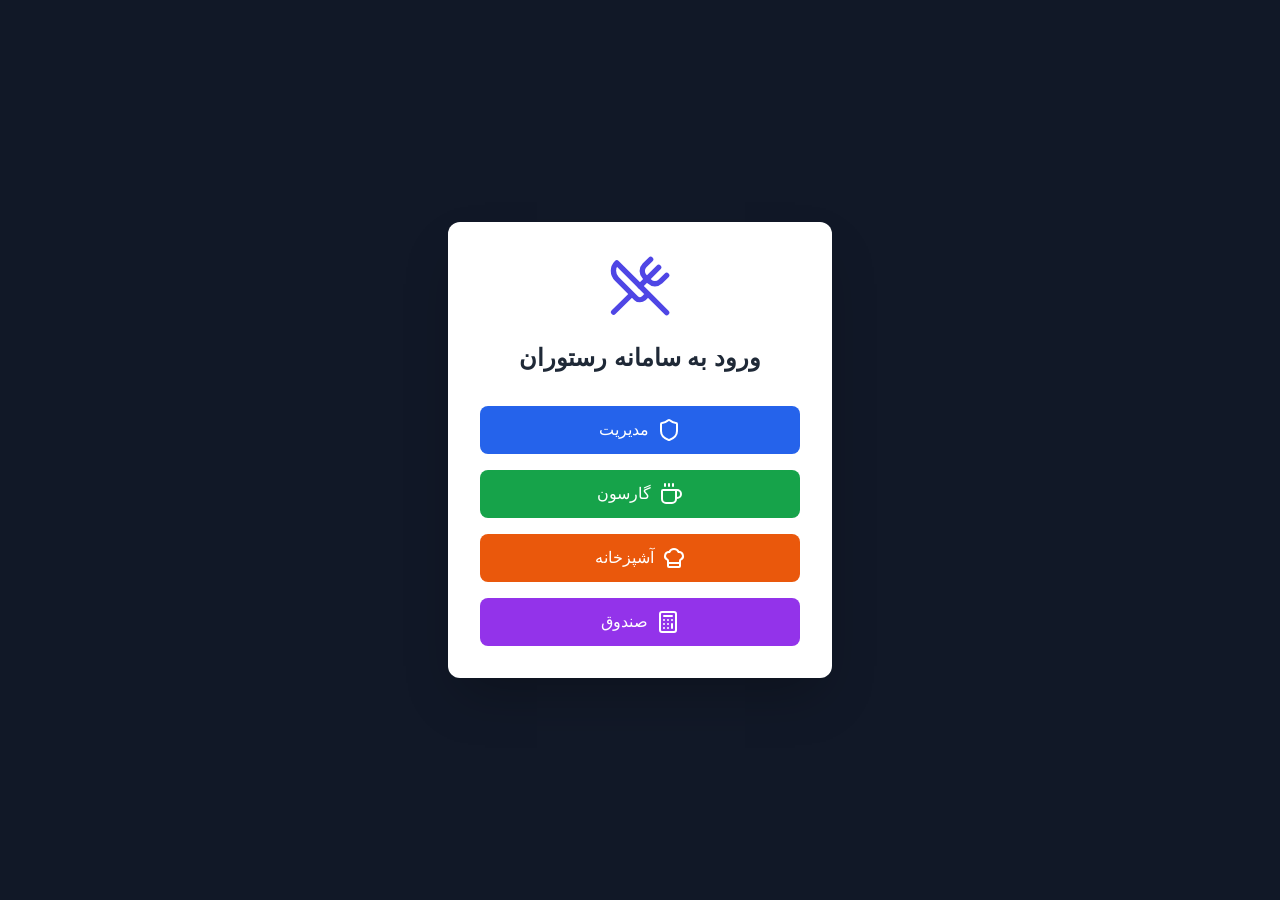
==== Restaurant/index.html @ 44b8055c "Initial commit - Hotel Restaurant Project" ====
<!DOCTYPE html>
<html lang="fa" dir="rtl">
<head>
    <meta charset="UTF-8">
    <meta name="viewport" content="width=device-width, initial-scale=1.0">
    <title>سیستم مدیریت رستوران</title>
    <link href="./output.css" rel="stylesheet">
    <script src="./lucide.js"></script>
    <style>
        @font-face {
            font-family: 'Vazirmatn';
         }
        body { font-family: 'Vazirmatn', sans-serif; background-color: #f3f4f6; }
        .hidden-view { display: none !important; }
    </style>
</head>
<body class="text-gray-800">

    <div id="login-view" class="min-h-screen flex items-center justify-center bg-gray-900">
        <div class="bg-white p-8 rounded-xl shadow-2xl w-96">
            <div class="flex justify-center mb-6 text-indigo-600">
                <i data-lucide="utensils-crossed" class="w-16 h-16"></i>
            </div>
            <h1 class="text-2xl font-bold text-center mb-8">ورود به سامانه رستوران</h1>
            <div class="space-y-4">
                <button onclick="app.login('admin')" class="w-full py-3 bg-blue-600 text-white rounded-lg hover:bg-blue-700 flex items-center justify-center gap-2">
                    <i data-lucide="shield"></i> مدیریت
                </button>
                <button onclick="app.login('waiter')" class="w-full py-3 bg-green-600 text-white rounded-lg hover:bg-green-700 flex items-center justify-center gap-2">
                    <i data-lucide="coffee"></i> گارسون
                </button>
                <button onclick="app.login('kitchen')" class="w-full py-3 bg-orange-600 text-white rounded-lg hover:bg-orange-700 flex items-center justify-center gap-2">
                    <i data-lucide="chef-hat"></i> آشپزخانه
                </button>
                <button onclick="app.login('cashier')" class="w-full py-3 bg-purple-600 text-white rounded-lg hover:bg-purple-700 flex items-center justify-center gap-2">
                    <i data-lucide="calculator"></i> صندوق
                </button>
            </div>
        </div>
    </div>

    <div id="dashboard-layout" class="hidden-view min-h-screen flex flex-col">
        <header class="bg-white shadow-sm p-4 flex justify-between items-center z-10 relative">
            <div class="flex items-center gap-3">
                <i data-lucide="utensils" class="text-indigo-600"></i>
                <h2 id="header-title" class="text-xl font-bold">داشبورد</h2>
            </div>
            <button onclick="app.logout()" class="text-red-500 hover:bg-red-50 p-2 rounded-lg flex gap-2 items-center">
                <i data-lucide="log-out"></i> خروج
            </button>
        </header>

        <main class="flex-1 p-6 overflow-auto">
            
            <section id="admin-view" class="hidden-view space-y-6">
                <div class="grid grid-cols-3 gap-6">
                    <div class="bg-white p-6 rounded-xl shadow-sm border-l-4 border-blue-500">
                        <div class="text-gray-500 mb-1">فروش امروز</div>
                        <div id="admin-total-sales" class="text-3xl font-bold text-gray-800">0 تومان</div>
                    </div>
                </div>
                
                <div class="bg-white rounded-xl shadow-sm p-6">
                    <div class="flex justify-between items-center mb-6">
                        <h3 class="text-lg font-bold">مدیریت منو</h3>
                        <div class="flex gap-2">
                            <button onclick="admin.exportMenu()" class="bg-gray-100 text-gray-700 px-3 py-2 rounded-lg flex gap-2 hover:bg-gray-200">
                                <i data-lucide="download" class="w-5 h-5"></i> خروجی (Backup)
                            </button>
                            
                            <input type="file" id="import-menu-file" class="hidden" accept=".json" onchange="admin.importMenu(event)">
                            <button onclick="document.getElementById('import-menu-file').click()" class="bg-gray-100 text-gray-700 px-3 py-2 rounded-lg flex gap-2 hover:bg-gray-200">
                                <i data-lucide="upload" class="w-5 h-5"></i> ورود (Restore)
                            </button>

                            <button onclick="admin.openMenuModal()" class="bg-indigo-600 text-white px-4 py-2 rounded-lg flex gap-2">
                                <i data-lucide="plus" class="w-5 h-5"></i> افزودن غذا
                            </button>
                        </div>
                    </div>

                    <div class="overflow-x-auto">
                        <table class="w-full text-right">
                            <thead class="bg-gray-50 border-b">
                                <tr>
                                    <th class="p-3">نام</th>
                                    <th class="p-3">دسته‌بندی</th>
                                    <th class="p-3">قیمت (تومان)</th>
                                    <th class="p-3">وضعیت</th>
                                    <th class="p-3">عملیات</th>
                                </tr>
                            </thead>
                            <tbody id="admin-menu-list"></tbody>
                        </table>
                    </div>
                </div>
            </section>

            <section id="waiter-view" class="hidden-view space-y-6">
                <div class="bg-white p-6 rounded-xl shadow-sm">
                    <h3 class="text-lg font-bold mb-4">غذاهای آماده تحویل</h3>
                    <div id="waiter-ready-list" class="flex flex-col gap-3"></div>
                </div>
                <div class="bg-white p-6 rounded-xl shadow-sm">
                    <div class="flex gap-4 mb-6 text-sm">
                        <span class="flex items-center gap-1"><div class="w-4 h-4 bg-green-100 border border-green-500 rounded"></div> خالی</span>
                        <span class="flex items-center gap-1"><div class="w-4 h-4 bg-red-100 border border-red-500 rounded"></div> مشغول</span>
                        <span class="flex items-center gap-1"><div class="w-4 h-4 bg-yellow-100 border border-yellow-500 rounded"></div> منتظر تسویه</span>
                    </div>
                    <div id="waiter-tables-grid" class="grid grid-cols-5 md:grid-cols-10 gap-4"></div>
                </div>
            </section>

            <section id="kitchen-view" class="hidden-view">
                <h3 class="text-xl font-bold mb-6">صف پخت</h3>
                <div id="kitchen-orders-grid" class="grid grid-cols-1 md:grid-cols-2 lg:grid-cols-3 gap-6"></div>
            </section>

            <section id="cashier-view" class="hidden-view space-y-6">
                <div class="grid grid-cols-1 lg:grid-cols-3 gap-6">
                    <div class="bg-white p-6 rounded-xl shadow-sm lg:col-span-1">
                        <h3 class="text-lg font-bold mb-4">میزهای فعال</h3>
                        <div id="cashier-tables-list" class="space-y-2"></div>
                    </div>
                    <div class="bg-white p-6 rounded-xl shadow-sm lg:col-span-2">
                        <h3 class="text-lg font-bold mb-4">فاکتور</h3>
                        <div id="cashier-invoice-details">
                            <p class="text-gray-400 text-center py-10">یک میز را انتخاب کنید</p>
                        </div>
                    </div>
                </div>
            </section>

        </main>
    </div>

    <div id="modal-overlay" class="hidden-view fixed inset-0 bg-black bg-opacity-50 z-50 flex items-center justify-center p-4 overflow-y-auto">
        <div id="modal-content" class="bg-white rounded-xl shadow-2xl w-auto max-w-[95vw] max-h-[95vh] flex flex-col m-auto">
            <div class="p-4 border-b flex justify-between items-center">
                <h3 id="modal-title" class="font-bold text-lg"></h3>
                <button onclick="app.closeModal()" class="text-gray-500 hover:text-red-500"><i data-lucide="x"></i></button>
            </div>
            <div id="modal-body" class="p-4 overflow-y-auto flex-1 custom-scrollbar"></div>
            <div id="modal-footer" class="p-4 border-t bg-gray-50 rounded-b-xl flex justify-end gap-3"></div>
        </div>
    </div>

    <script src="./js/store.js"></script>
    <script src="./js/admin.js"></script>
    <script src="./js/waiter.js"></script>
    <script src="./js/kitchen.js"></script>
    <script src="./js/cashier.js"></script>
    <script src="./js/app.js"></script>
</body>
</html>
---- Restaurant/output.css ----
*, ::before, ::after {
  --tw-border-spacing-x: 0;
  --tw-border-spacing-y: 0;
  --tw-translate-x: 0;
  --tw-translate-y: 0;
  --tw-rotate: 0;
  --tw-skew-x: 0;
  --tw-skew-y: 0;
  --tw-scale-x: 1;
  --tw-scale-y: 1;
  --tw-pan-x:  ;
  --tw-pan-y:  ;
  --tw-pinch-zoom:  ;
  --tw-scroll-snap-strictness: proximity;
  --tw-gradient-from-position:  ;
  --tw-gradient-via-position:  ;
  --tw-gradient-to-position:  ;
  --tw-ordinal:  ;
  --tw-slashed-zero:  ;
  --tw-numeric-figure:  ;
  --tw-numeric-spacing:  ;
  --tw-numeric-fraction:  ;
  --tw-ring-inset:  ;
  --tw-ring-offset-width: 0px;
  --tw-ring-offset-color: #fff;
  --tw-ring-color: rgb(59 130 246 / 0.5);
  --tw-ring-offset-shadow: 0 0 #0000;
  --tw-ring-shadow: 0 0 #0000;
  --tw-shadow: 0 0 #0000;
  --tw-shadow-colored: 0 0 #0000;
  --tw-blur:  ;
  --tw-brightness:  ;
  --tw-contrast:  ;
  --tw-grayscale:  ;
  --tw-hue-rotate:  ;
  --tw-invert:  ;
  --tw-saturate:  ;
  --tw-sepia:  ;
  --tw-drop-shadow:  ;
  --tw-backdrop-blur:  ;
  --tw-backdrop-brightness:  ;
  --tw-backdrop-contrast:  ;
  --tw-backdrop-grayscale:  ;
  --tw-backdrop-hue-rotate:  ;
  --tw-backdrop-invert:  ;
  --tw-backdrop-opacity:  ;
  --tw-backdrop-saturate:  ;
  --tw-backdrop-sepia:  ;
  --tw-contain-size:  ;
  --tw-contain-layout:  ;
  --tw-contain-paint:  ;
  --tw-contain-style:  ;
}

::backdrop {
  --tw-border-spacing-x: 0;
  --tw-border-spacing-y: 0;
  --tw-translate-x: 0;
  --tw-translate-y: 0;
  --tw-rotate: 0;
  --tw-skew-x: 0;
  --tw-skew-y: 0;
  --tw-scale-x: 1;
  --tw-scale-y: 1;
  --tw-pan-x:  ;
  --tw-pan-y:  ;
  --tw-pinch-zoom:  ;
  --tw-scroll-snap-strictness: proximity;
  --tw-gradient-from-position:  ;
  --tw-gradient-via-position:  ;
  --tw-gradient-to-position:  ;
  --tw-ordinal:  ;
  --tw-slashed-zero:  ;
  --tw-numeric-figure:  ;
  --tw-numeric-spacing:  ;
  --tw-numeric-fraction:  ;
  --tw-ring-inset:  ;
  --tw-ring-offset-width: 0px;
  --tw-ring-offset-color: #fff;
  --tw-ring-color: rgb(59 130 246 / 0.5);
  --tw-ring-offset-shadow: 0 0 #0000;
  --tw-ring-shadow: 0 0 #0000;
  --tw-shadow: 0 0 #0000;
  --tw-shadow-colored: 0 0 #0000;
  --tw-blur:  ;
  --tw-brightness:  ;
  --tw-contrast:  ;
  --tw-grayscale:  ;
  --tw-hue-rotate:  ;
  --tw-invert:  ;
  --tw-saturate:  ;
  --tw-sepia:  ;
  --tw-drop-shadow:  ;
  --tw-backdrop-blur:  ;
  --tw-backdrop-brightness:  ;
  --tw-backdrop-contrast:  ;
  --tw-backdrop-grayscale:  ;
  --tw-backdrop-hue-rotate:  ;
  --tw-backdrop-invert:  ;
  --tw-backdrop-opacity:  ;
  --tw-backdrop-saturate:  ;
  --tw-backdrop-sepia:  ;
  --tw-contain-size:  ;
  --tw-contain-layout:  ;
  --tw-contain-paint:  ;
  --tw-contain-style:  ;
}

/*
! tailwindcss v3.4.19 | MIT License | https://tailwindcss.com
*/

/*
1. Prevent padding and border from affecting element width. (https://github.com/mozdevs/cssremedy/issues/4)
2. Allow adding a border to an element by just adding a border-width. (https://github.com/tailwindcss/tailwindcss/pull/116)
*/

*,
::before,
::after {
  box-sizing: border-box;
  /* 1 */
  border-width: 0;
  /* 2 */
  border-style: solid;
  /* 2 */
  border-color: #e5e7eb;
  /* 2 */
}

::before,
::after {
  --tw-content: '';
}

/*
1. Use a consistent sensible line-height in all browsers.
2. Prevent adjustments of font size after orientation changes in iOS.
3. Use a more readable tab size.
4. Use the user's configured `sans` font-family by default.
5. Use the user's configured `sans` font-feature-settings by default.
6. Use the user's configured `sans` font-variation-settings by default.
7. Disable tap highlights on iOS
*/

html,
:host {
  line-height: 1.5;
  /* 1 */
  -webkit-text-size-adjust: 100%;
  /* 2 */
  -moz-tab-size: 4;
  /* 3 */
  -o-tab-size: 4;
     tab-size: 4;
  /* 3 */
  font-family: ui-sans-serif, system-ui, sans-serif, "Apple Color Emoji", "Segoe UI Emoji", "Segoe UI Symbol", "Noto Color Emoji";
  /* 4 */
  font-feature-settings: normal;
  /* 5 */
  font-variation-settings: normal;
  /* 6 */
  -webkit-tap-highlight-color: transparent;
  /* 7 */
}

/*
1. Remove the margin in all browsers.
2. Inherit line-height from `html` so users can set them as a class directly on the `html` element.
*/

body {
  margin: 0;
  /* 1 */
  line-height: inherit;
  /* 2 */
}

/*
1. Add the correct height in Firefox.
2. Correct the inheritance of border color in Firefox. (https://bugzilla.mozilla.org/show_bug.cgi?id=190655)
3. Ensure horizontal rules are visible by default.
*/

hr {
  height: 0;
  /* 1 */
  color: inherit;
  /* 2 */
  border-top-width: 1px;
  /* 3 */
}

/*
Add the correct text decoration in Chrome, Edge, and Safari.
*/

abbr:where([title]) {
  -webkit-text-decoration: underline dotted;
          text-decoration: underline dotted;
}

/*
Remove the default font size and weight for headings.
*/

h1,
h2,
h3,
h4,
h5,
h6 {
  font-size: inherit;
  font-weight: inherit;
}

/*
Reset links to optimize for opt-in styling instead of opt-out.
*/

a {
  color: inherit;
  text-decoration: inherit;
}

/*
Add the correct font weight in Edge and Safari.
*/

b,
strong {
  font-weight: bolder;
}

/*
1. Use the user's configured `mono` font-family by default.
2. Use the user's configured `mono` font-feature-settings by default.
3. Use the user's configured `mono` font-variation-settings by default.
4. Correct the odd `em` font sizing in all browsers.
*/

code,
kbd,
samp,
pre {
  font-family: ui-monospace, SFMono-Regular, Menlo, Monaco, Consolas, "Liberation Mono", "Courier New", monospace;
  /* 1 */
  font-feature-settings: normal;
  /* 2 */
  font-variation-settings: normal;
  /* 3 */
  font-size: 1em;
  /* 4 */
}

/*
Add the correct font size in all browsers.
*/

small {
  font-size: 80%;
}

/*
Prevent `sub` and `sup` elements from affecting the line height in all browsers.
*/

sub,
sup {
  font-size: 75%;
  line-height: 0;
  position: relative;
  vertical-align: baseline;
}

sub {
  bottom: -0.25em;
}

sup {
  top: -0.5em;
}

/*
1. Remove text indentation from table contents in Chrome and Safari. (https://bugs.chromium.org/p/chromium/issues/detail?id=999088, https://bugs.webkit.org/show_bug.cgi?id=201297)
2. Correct table border color inheritance in all Chrome and Safari. (https://bugs.chromium.org/p/chromium/issues/detail?id=935729, https://bugs.webkit.org/show_bug.cgi?id=195016)
3. Remove gaps between table borders by default.
*/

table {
  text-indent: 0;
  /* 1 */
  border-color: inherit;
  /* 2 */
  border-collapse: collapse;
  /* 3 */
}

/*
1. Change the font styles in all browsers.
2. Remove the margin in Firefox and Safari.
3. Remove default padding in all browsers.
*/

button,
input,
optgroup,
select,
textarea {
  font-family: inherit;
  /* 1 */
  font-feature-settings: inherit;
  /* 1 */
  font-variation-settings: inherit;
  /* 1 */
  font-size: 100%;
  /* 1 */
  font-weight: inherit;
  /* 1 */
  line-height: inherit;
  /* 1 */
  letter-spacing: inherit;
  /* 1 */
  color: inherit;
  /* 1 */
  margin: 0;
  /* 2 */
  padding: 0;
  /* 3 */
}

/*
Remove the inheritance of text transform in Edge and Firefox.
*/

button,
select {
  text-transform: none;
}

/*
1. Correct the inability to style clickable types in iOS and Safari.
2. Remove default button styles.
*/

button,
input:where([type='button']),
input:where([type='reset']),
input:where([type='submit']) {
  -webkit-appearance: button;
  /* 1 */
  background-color: transparent;
  /* 2 */
  background-image: none;
  /* 2 */
}

/*
Use the modern Firefox focus style for all focusable elements.
*/

:-moz-focusring {
  outline: auto;
}

/*
Remove the additional `:invalid` styles in Firefox. (https://github.com/mozilla/gecko-dev/blob/2f9eacd9d3d995c937b4251a5557d95d494c9be1/layout/style/res/forms.css#L728-L737)
*/

:-moz-ui-invalid {
  box-shadow: none;
}

/*
Add the correct vertical alignment in Chrome and Firefox.
*/

progress {
  vertical-align: baseline;
}

/*
Correct the cursor style of increment and decrement buttons in Safari.
*/

::-webkit-inner-spin-button,
::-webkit-outer-spin-button {
  height: auto;
}

/*
1. Correct the odd appearance in Chrome and Safari.
2. Correct the outline style in Safari.
*/

[type='search'] {
  -webkit-appearance: textfield;
  /* 1 */
  outline-offset: -2px;
  /* 2 */
}

/*
Remove the inner padding in Chrome and Safari on macOS.
*/

::-webkit-search-decoration {
  -webkit-appearance: none;
}

/*
1. Correct the inability to style clickable types in iOS and Safari.
2. Change font properties to `inherit` in Safari.
*/

::-webkit-file-upload-button {
  -webkit-appearance: button;
  /* 1 */
  font: inherit;
  /* 2 */
}

/*
Add the correct display in Chrome and Safari.
*/

summary {
  display: list-item;
}

/*
Removes the default spacing and border for appropriate elements.
*/

blockquote,
dl,
dd,
h1,
h2,
h3,
h4,
h5,
h6,
hr,
figure,
p,
pre {
  margin: 0;
}

fieldset {
  margin: 0;
  padding: 0;
}

legend {
  padding: 0;
}

ol,
ul,
menu {
  list-style: none;
  margin: 0;
  padding: 0;
}

/*
Reset default styling for dialogs.
*/

dialog {
  padding: 0;
}

/*
Prevent resizing textareas horizontally by default.
*/

textarea {
  resize: vertical;
}

/*
1. Reset the default placeholder opacity in Firefox. (https://github.com/tailwindlabs/tailwindcss/issues/3300)
2. Set the default placeholder color to the user's configured gray 400 color.
*/

input::-moz-placeholder, textarea::-moz-placeholder {
  opacity: 1;
  /* 1 */
  color: #9ca3af;
  /* 2 */
}

input::placeholder,
textarea::placeholder {
  opacity: 1;
  /* 1 */
  color: #9ca3af;
  /* 2 */
}

/*
Set the default cursor for buttons.
*/

button,
[role="button"] {
  cursor: pointer;
}

/*
Make sure disabled buttons don't get the pointer cursor.
*/

:disabled {
  cursor: default;
}

/*
1. Make replaced elements `display: block` by default. (https://github.com/mozdevs/cssremedy/issues/14)
2. Add `vertical-align: middle` to align replaced elements more sensibly by default. (https://github.com/jensimmons/cssremedy/issues/14#issuecomment-634934210)
   This can trigger a poorly considered lint error in some tools but is included by design.
*/

img,
svg,
video,
canvas,
audio,
iframe,
embed,
object {
  display: block;
  /* 1 */
  vertical-align: middle;
  /* 2 */
}

/*
Constrain images and videos to the parent width and preserve their intrinsic aspect ratio. (https://github.com/mozdevs/cssremedy/issues/14)
*/

img,
video {
  max-width: 100%;
  height: auto;
}

/* Make elements with the HTML hidden attribute stay hidden by default */

[hidden]:where(:not([hidden="until-found"])) {
  display: none;
}

@font-face {
  font-family: 'Vazirmatn';

  src: url('./fonts/Vazirmatn-Regular.woff2') format('woff2');

  font-weight: normal;

  font-style: normal;
}

html {
  font-family: 'Vazirmatn', system-ui, sans-serif;
  direction: rtl;
}

.container {
  width: 100%;
}

.\!container {
  width: 100% !important;
}

@media (min-width: 640px) {
  .container {
    max-width: 640px;
  }

  .\!container {
    max-width: 640px !important;
  }
}

@media (min-width: 768px) {
  .container {
    max-width: 768px;
  }

  .\!container {
    max-width: 768px !important;
  }
}

@media (min-width: 1024px) {
  .container {
    max-width: 1024px;
  }

  .\!container {
    max-width: 1024px !important;
  }
}

@media (min-width: 1280px) {
  .container {
    max-width: 1280px;
  }

  .\!container {
    max-width: 1280px !important;
  }
}

@media (min-width: 1536px) {
  .container {
    max-width: 1536px;
  }

  .\!container {
    max-width: 1536px !important;
  }
}

.fixed {
  position: fixed;
}

.absolute {
  position: absolute;
}

.relative {
  position: relative;
}

.sticky {
  position: sticky;
}

.inset-0 {
  inset: 0px;
}

.right-4 {
  right: 1rem;
}

.top-0 {
  top: 0px;
}

.top-3\.5 {
  top: 0.875rem;
}

.right-3 {
  right: 0.75rem;
}

.-bottom-0\.5 {
  bottom: -0.125rem;
}

.-left-0\.5 {
  left: -0.125rem;
}

.-right-0\.5 {
  right: -0.125rem;
}

.-top-0\.5 {
  top: -0.125rem;
}

.z-10 {
  z-index: 10;
}

.z-50 {
  z-index: 50;
}

.col-span-full {
  grid-column: 1 / -1;
}

.m-auto {
  margin: auto;
}

.mb-1 {
  margin-bottom: 0.25rem;
}

.mb-2 {
  margin-bottom: 0.5rem;
}

.mb-4 {
  margin-bottom: 1rem;
}

.mb-6 {
  margin-bottom: 1.5rem;
}

.mb-8 {
  margin-bottom: 2rem;
}

.mb-3 {
  margin-bottom: 0.75rem;
}

.mt-4 {
  margin-top: 1rem;
}

.ml-2 {
  margin-left: 0.5rem;
}

.mt-10 {
  margin-top: 2.5rem;
}

.mt-2 {
  margin-top: 0.5rem;
}

.line-clamp-2 {
  overflow: hidden;
  display: -webkit-box;
  -webkit-box-orient: vertical;
  -webkit-line-clamp: 2;
}

.block {
  display: block;
}

.flex {
  display: flex;
}

.table {
  display: table;
}

.grid {
  display: grid;
}

.\!grid {
  display: grid !important;
}

.hidden {
  display: none;
}

.h-16 {
  height: 4rem;
}

.h-4 {
  height: 1rem;
}

.h-5 {
  height: 1.25rem;
}

.h-6 {
  height: 1.5rem;
}

.h-64 {
  height: 16rem;
}

.h-12 {
  height: 3rem;
}

.h-2 {
  height: 0.5rem;
}

.h-40 {
  height: 10rem;
}

.h-7 {
  height: 1.75rem;
}

.h-9 {
  height: 2.25rem;
}

.h-\[75vh\] {
  height: 75vh;
}

.h-24 {
  height: 6rem;
}

.h-8 {
  height: 2rem;
}

.h-full {
  height: 100%;
}

.h-10 {
  height: 2.5rem;
}

.h-14 {
  height: 3.5rem;
}

.h-3 {
  height: 0.75rem;
}

.max-h-\[90vh\] {
  max-height: 90vh;
}

.max-h-36 {
  max-height: 9rem;
}

.max-h-\[50vh\] {
  max-height: 50vh;
}

.max-h-\[55vh\] {
  max-height: 55vh;
}

.max-h-\[60vh\] {
  max-height: 60vh;
}

.max-h-\[65vh\] {
  max-height: 65vh;
}

.max-h-\[95vh\] {
  max-height: 95vh;
}

.min-h-screen {
  min-height: 100vh;
}

.min-h-\[60vh\] {
  min-height: 60vh;
}

.min-h-\[65vh\] {
  min-height: 65vh;
}

.min-h-\[80vh\] {
  min-height: 80vh;
}

.w-16 {
  width: 4rem;
}

.w-20 {
  width: 5rem;
}

.w-4 {
  width: 1rem;
}

.w-5 {
  width: 1.25rem;
}

.w-6 {
  width: 1.5rem;
}

.w-96 {
  width: 24rem;
}

.w-full {
  width: 100%;
}

.w-12 {
  width: 3rem;
}

.w-2 {
  width: 0.5rem;
}

.w-7 {
  width: 1.75rem;
}

.w-9 {
  width: 2.25rem;
}

.w-8 {
  width: 2rem;
}

.w-10 {
  width: 2.5rem;
}

.w-14 {
  width: 3.5rem;
}

.w-3 {
  width: 0.75rem;
}

.w-\[95vw\] {
  width: 95vw;
}

.w-auto {
  width: auto;
}

.min-w-\[80px\] {
  min-width: 80px;
}

.min-w-\[1rem\] {
  min-width: 1rem;
}

.max-w-lg {
  max-width: 32rem;
}

.max-w-\[1200px\] {
  max-width: 1200px;
}

.max-w-\[95vw\] {
  max-width: 95vw;
}

.flex-1 {
  flex: 1 1 0%;
}

.shrink-0 {
  flex-shrink: 0;
}

.cursor-pointer {
  cursor: pointer;
}

.grid-cols-1 {
  grid-template-columns: repeat(1, minmax(0, 1fr));
}

.grid-cols-2 {
  grid-template-columns: repeat(2, minmax(0, 1fr));
}

.grid-cols-3 {
  grid-template-columns: repeat(3, minmax(0, 1fr));
}

.grid-cols-5 {
  grid-template-columns: repeat(5, minmax(0, 1fr));
}

.flex-col {
  flex-direction: column;
}

.flex-wrap {
  flex-wrap: wrap;
}

.items-center {
  align-items: center;
}

.justify-end {
  justify-content: flex-end;
}

.justify-center {
  justify-content: center;
}

.justify-between {
  justify-content: space-between;
}

.gap-1 {
  gap: 0.25rem;
}

.gap-2 {
  gap: 0.5rem;
}

.gap-3 {
  gap: 0.75rem;
}

.gap-4 {
  gap: 1rem;
}

.gap-6 {
  gap: 1.5rem;
}

.space-y-2 > :not([hidden]) ~ :not([hidden]) {
  --tw-space-y-reverse: 0;
  margin-top: calc(0.5rem * calc(1 - var(--tw-space-y-reverse)));
  margin-bottom: calc(0.5rem * var(--tw-space-y-reverse));
}

.space-y-4 > :not([hidden]) ~ :not([hidden]) {
  --tw-space-y-reverse: 0;
  margin-top: calc(1rem * calc(1 - var(--tw-space-y-reverse)));
  margin-bottom: calc(1rem * var(--tw-space-y-reverse));
}

.space-y-6 > :not([hidden]) ~ :not([hidden]) {
  --tw-space-y-reverse: 0;
  margin-top: calc(1.5rem * calc(1 - var(--tw-space-y-reverse)));
  margin-bottom: calc(1.5rem * var(--tw-space-y-reverse));
}

.space-y-3 > :not([hidden]) ~ :not([hidden]) {
  --tw-space-y-reverse: 0;
  margin-top: calc(0.75rem * calc(1 - var(--tw-space-y-reverse)));
  margin-bottom: calc(0.75rem * var(--tw-space-y-reverse));
}

.overflow-auto {
  overflow: auto;
}

.overflow-x-auto {
  overflow-x: auto;
}

.overflow-y-auto {
  overflow-y: auto;
}

.whitespace-nowrap {
  white-space: nowrap;
}

.rounded {
  border-radius: 0.25rem;
}

.rounded-full {
  border-radius: 9999px;
}

.rounded-lg {
  border-radius: 0.5rem;
}

.rounded-xl {
  border-radius: 0.75rem;
}

.rounded-b-xl {
  border-bottom-right-radius: 0.75rem;
  border-bottom-left-radius: 0.75rem;
}

.rounded-t-lg {
  border-top-left-radius: 0.5rem;
  border-top-right-radius: 0.5rem;
}

.border {
  border-width: 1px;
}

.border-2 {
  border-width: 2px;
}

.border-4 {
  border-width: 4px;
}

.border-b {
  border-bottom-width: 1px;
}

.border-l-4 {
  border-left-width: 4px;
}

.border-t {
  border-top-width: 1px;
}

.border-t-4 {
  border-top-width: 4px;
}

.border-b-2 {
  border-bottom-width: 2px;
}

.border-t-2 {
  border-top-width: 2px;
}

.border-l {
  border-left-width: 1px;
}

.border-dashed {
  border-style: dashed;
}

.border-blue-500 {
  --tw-border-opacity: 1;
  border-color: rgb(59 130 246 / var(--tw-border-opacity, 1));
}

.border-gray-200 {
  --tw-border-opacity: 1;
  border-color: rgb(229 231 235 / var(--tw-border-opacity, 1));
}

.border-gray-300 {
  --tw-border-opacity: 1;
  border-color: rgb(209 213 219 / var(--tw-border-opacity, 1));
}

.border-green-500 {
  --tw-border-opacity: 1;
  border-color: rgb(34 197 94 / var(--tw-border-opacity, 1));
}

.border-orange-500 {
  --tw-border-opacity: 1;
  border-color: rgb(249 115 22 / var(--tw-border-opacity, 1));
}

.border-red-500 {
  --tw-border-opacity: 1;
  border-color: rgb(239 68 68 / var(--tw-border-opacity, 1));
}

.border-yellow-300 {
  --tw-border-opacity: 1;
  border-color: rgb(253 224 71 / var(--tw-border-opacity, 1));
}

.border-yellow-500 {
  --tw-border-opacity: 1;
  border-color: rgb(234 179 8 / var(--tw-border-opacity, 1));
}

.border-gray-100 {
  --tw-border-opacity: 1;
  border-color: rgb(243 244 246 / var(--tw-border-opacity, 1));
}

.border-indigo-100 {
  --tw-border-opacity: 1;
  border-color: rgb(224 231 255 / var(--tw-border-opacity, 1));
}

.border-current {
  border-color: currentColor;
}

.bg-black {
  --tw-bg-opacity: 1;
  background-color: rgb(0 0 0 / var(--tw-bg-opacity, 1));
}

.bg-blue-600 {
  --tw-bg-opacity: 1;
  background-color: rgb(37 99 235 / var(--tw-bg-opacity, 1));
}

.bg-gray-100 {
  --tw-bg-opacity: 1;
  background-color: rgb(243 244 246 / var(--tw-bg-opacity, 1));
}

.bg-gray-50 {
  --tw-bg-opacity: 1;
  background-color: rgb(249 250 251 / var(--tw-bg-opacity, 1));
}

.bg-gray-900 {
  --tw-bg-opacity: 1;
  background-color: rgb(17 24 39 / var(--tw-bg-opacity, 1));
}

.bg-green-100 {
  --tw-bg-opacity: 1;
  background-color: rgb(220 252 231 / var(--tw-bg-opacity, 1));
}

.bg-green-500 {
  --tw-bg-opacity: 1;
  background-color: rgb(34 197 94 / var(--tw-bg-opacity, 1));
}

.bg-green-600 {
  --tw-bg-opacity: 1;
  background-color: rgb(22 163 74 / var(--tw-bg-opacity, 1));
}

.bg-indigo-600 {
  --tw-bg-opacity: 1;
  background-color: rgb(79 70 229 / var(--tw-bg-opacity, 1));
}

.bg-orange-600 {
  --tw-bg-opacity: 1;
  background-color: rgb(234 88 12 / var(--tw-bg-opacity, 1));
}

.bg-purple-600 {
  --tw-bg-opacity: 1;
  background-color: rgb(147 51 234 / var(--tw-bg-opacity, 1));
}

.bg-red-100 {
  --tw-bg-opacity: 1;
  background-color: rgb(254 226 226 / var(--tw-bg-opacity, 1));
}

.bg-white {
  --tw-bg-opacity: 1;
  background-color: rgb(255 255 255 / var(--tw-bg-opacity, 1));
}

.bg-yellow-100 {
  --tw-bg-opacity: 1;
  background-color: rgb(254 249 195 / var(--tw-bg-opacity, 1));
}

.bg-yellow-50 {
  --tw-bg-opacity: 1;
  background-color: rgb(254 252 232 / var(--tw-bg-opacity, 1));
}

.bg-indigo-50 {
  --tw-bg-opacity: 1;
  background-color: rgb(238 242 255 / var(--tw-bg-opacity, 1));
}

.bg-indigo-500 {
  --tw-bg-opacity: 1;
  background-color: rgb(99 102 241 / var(--tw-bg-opacity, 1));
}

.bg-white\/90 {
  background-color: rgb(255 255 255 / 0.9);
}

.bg-indigo-100 {
  --tw-bg-opacity: 1;
  background-color: rgb(224 231 255 / var(--tw-bg-opacity, 1));
}

.bg-current {
  background-color: currentColor;
}

.bg-opacity-50 {
  --tw-bg-opacity: 0.5;
}

.p-1 {
  padding: 0.25rem;
}

.p-2 {
  padding: 0.5rem;
}

.p-3 {
  padding: 0.75rem;
}

.p-4 {
  padding: 1rem;
}

.p-5 {
  padding: 1.25rem;
}

.p-6 {
  padding: 1.5rem;
}

.p-8 {
  padding: 2rem;
}

.px-2 {
  padding-left: 0.5rem;
  padding-right: 0.5rem;
}

.px-3 {
  padding-left: 0.75rem;
  padding-right: 0.75rem;
}

.px-4 {
  padding-left: 1rem;
  padding-right: 1rem;
}

.py-1 {
  padding-top: 0.25rem;
  padding-bottom: 0.25rem;
}

.py-10 {
  padding-top: 2.5rem;
  padding-bottom: 2.5rem;
}

.py-2 {
  padding-top: 0.5rem;
  padding-bottom: 0.5rem;
}

.py-3 {
  padding-top: 0.75rem;
  padding-bottom: 0.75rem;
}

.px-5 {
  padding-left: 1.25rem;
  padding-right: 1.25rem;
}

.px-6 {
  padding-left: 1.5rem;
  padding-right: 1.5rem;
}

.py-0\.5 {
  padding-top: 0.125rem;
  padding-bottom: 0.125rem;
}

.py-2\.5 {
  padding-top: 0.625rem;
  padding-bottom: 0.625rem;
}

.py-4 {
  padding-top: 1rem;
  padding-bottom: 1rem;
}

.py-6 {
  padding-top: 1.5rem;
  padding-bottom: 1.5rem;
}

.px-8 {
  padding-left: 2rem;
  padding-right: 2rem;
}

.pb-1 {
  padding-bottom: 0.25rem;
}

.pb-2 {
  padding-bottom: 0.5rem;
}

.pr-2 {
  padding-right: 0.5rem;
}

.pt-2 {
  padding-top: 0.5rem;
}

.pt-4 {
  padding-top: 1rem;
}

.pl-2 {
  padding-left: 0.5rem;
}

.pr-1 {
  padding-right: 0.25rem;
}

.pr-11 {
  padding-right: 2.75rem;
}

.pt-3 {
  padding-top: 0.75rem;
}

.pb-3 {
  padding-bottom: 0.75rem;
}

.pb-4 {
  padding-bottom: 1rem;
}

.pl-6 {
  padding-left: 1.5rem;
}

.pr-10 {
  padding-right: 2.5rem;
}

.text-left {
  text-align: left;
}

.text-center {
  text-align: center;
}

.text-right {
  text-align: right;
}

.text-2xl {
  font-size: 1.5rem;
  line-height: 2rem;
}

.text-3xl {
  font-size: 1.875rem;
  line-height: 2.25rem;
}

.text-lg {
  font-size: 1.125rem;
  line-height: 1.75rem;
}

.text-sm {
  font-size: 0.875rem;
  line-height: 1.25rem;
}

.text-xl {
  font-size: 1.25rem;
  line-height: 1.75rem;
}

.text-xs {
  font-size: 0.75rem;
  line-height: 1rem;
}

.font-bold {
  font-weight: 700;
}

.font-black {
  font-weight: 900;
}

.font-medium {
  font-weight: 500;
}

.text-gray-400 {
  --tw-text-opacity: 1;
  color: rgb(156 163 175 / var(--tw-text-opacity, 1));
}

.text-gray-500 {
  --tw-text-opacity: 1;
  color: rgb(107 114 128 / var(--tw-text-opacity, 1));
}

.text-gray-600 {
  --tw-text-opacity: 1;
  color: rgb(75 85 99 / var(--tw-text-opacity, 1));
}

.text-gray-700 {
  --tw-text-opacity: 1;
  color: rgb(55 65 81 / var(--tw-text-opacity, 1));
}

.text-gray-800 {
  --tw-text-opacity: 1;
  color: rgb(31 41 55 / var(--tw-text-opacity, 1));
}

.text-green-600 {
  --tw-text-opacity: 1;
  color: rgb(22 163 74 / var(--tw-text-opacity, 1));
}

.text-green-700 {
  --tw-text-opacity: 1;
  color: rgb(21 128 61 / var(--tw-text-opacity, 1));
}

.text-indigo-600 {
  --tw-text-opacity: 1;
  color: rgb(79 70 229 / var(--tw-text-opacity, 1));
}

.text-indigo-700 {
  --tw-text-opacity: 1;
  color: rgb(67 56 202 / var(--tw-text-opacity, 1));
}

.text-red-500 {
  --tw-text-opacity: 1;
  color: rgb(239 68 68 / var(--tw-text-opacity, 1));
}

.text-red-600 {
  --tw-text-opacity: 1;
  color: rgb(220 38 38 / var(--tw-text-opacity, 1));
}

.text-red-700 {
  --tw-text-opacity: 1;
  color: rgb(185 28 28 / var(--tw-text-opacity, 1));
}

.text-white {
  --tw-text-opacity: 1;
  color: rgb(255 255 255 / var(--tw-text-opacity, 1));
}

.text-yellow-600 {
  --tw-text-opacity: 1;
  color: rgb(202 138 4 / var(--tw-text-opacity, 1));
}

.text-yellow-700 {
  --tw-text-opacity: 1;
  color: rgb(161 98 7 / var(--tw-text-opacity, 1));
}

.text-indigo-800 {
  --tw-text-opacity: 1;
  color: rgb(55 48 163 / var(--tw-text-opacity, 1));
}

.opacity-50 {
  opacity: 0.5;
}

.opacity-70 {
  opacity: 0.7;
}

.opacity-0 {
  opacity: 0;
}

.shadow-2xl {
  --tw-shadow: 0 25px 50px -12px rgb(0 0 0 / 0.25);
  --tw-shadow-colored: 0 25px 50px -12px var(--tw-shadow-color);
  box-shadow: var(--tw-ring-offset-shadow, 0 0 #0000), var(--tw-ring-shadow, 0 0 #0000), var(--tw-shadow);
}

.shadow-sm {
  --tw-shadow: 0 1px 2px 0 rgb(0 0 0 / 0.05);
  --tw-shadow-colored: 0 1px 2px 0 var(--tw-shadow-color);
  box-shadow: var(--tw-ring-offset-shadow, 0 0 #0000), var(--tw-ring-shadow, 0 0 #0000), var(--tw-shadow);
}

.shadow-md {
  --tw-shadow: 0 4px 6px -1px rgb(0 0 0 / 0.1), 0 2px 4px -2px rgb(0 0 0 / 0.1);
  --tw-shadow-colored: 0 4px 6px -1px var(--tw-shadow-color), 0 2px 4px -2px var(--tw-shadow-color);
  box-shadow: var(--tw-ring-offset-shadow, 0 0 #0000), var(--tw-ring-shadow, 0 0 #0000), var(--tw-shadow);
}

.outline-none {
  outline: 2px solid transparent;
  outline-offset: 2px;
}

.filter {
  filter: var(--tw-blur) var(--tw-brightness) var(--tw-contrast) var(--tw-grayscale) var(--tw-hue-rotate) var(--tw-invert) var(--tw-saturate) var(--tw-sepia) var(--tw-drop-shadow);
}

.backdrop-blur-md {
  --tw-backdrop-blur: blur(12px);
  -webkit-backdrop-filter: var(--tw-backdrop-blur) var(--tw-backdrop-brightness) var(--tw-backdrop-contrast) var(--tw-backdrop-grayscale) var(--tw-backdrop-hue-rotate) var(--tw-backdrop-invert) var(--tw-backdrop-opacity) var(--tw-backdrop-saturate) var(--tw-backdrop-sepia);
  backdrop-filter: var(--tw-backdrop-blur) var(--tw-backdrop-brightness) var(--tw-backdrop-contrast) var(--tw-backdrop-grayscale) var(--tw-backdrop-hue-rotate) var(--tw-backdrop-invert) var(--tw-backdrop-opacity) var(--tw-backdrop-saturate) var(--tw-backdrop-sepia);
}

.transition-opacity {
  transition-property: opacity;
  transition-timing-function: cubic-bezier(0.4, 0, 0.2, 1);
  transition-duration: 150ms;
}

.transition-all {
  transition-property: all;
  transition-timing-function: cubic-bezier(0.4, 0, 0.2, 1);
  transition-duration: 150ms;
}

.transition-colors {
  transition-property: color, background-color, border-color, text-decoration-color, fill, stroke;
  transition-timing-function: cubic-bezier(0.4, 0, 0.2, 1);
  transition-duration: 150ms;
}

::-webkit-scrollbar {
  width: 6px;
}

::-webkit-scrollbar-thumb {
  background: #cbd5e1;
  border-radius: 10px;
}

.hover\:scale-105:hover {
  --tw-scale-x: 1.05;
  --tw-scale-y: 1.05;
  transform: translate(var(--tw-translate-x), var(--tw-translate-y)) rotate(var(--tw-rotate)) skewX(var(--tw-skew-x)) skewY(var(--tw-skew-y)) scaleX(var(--tw-scale-x)) scaleY(var(--tw-scale-y));
}

.hover\:border-indigo-400:hover {
  --tw-border-opacity: 1;
  border-color: rgb(129 140 248 / var(--tw-border-opacity, 1));
}

.hover\:bg-blue-700:hover {
  --tw-bg-opacity: 1;
  background-color: rgb(29 78 216 / var(--tw-bg-opacity, 1));
}

.hover\:bg-gray-200:hover {
  --tw-bg-opacity: 1;
  background-color: rgb(229 231 235 / var(--tw-bg-opacity, 1));
}

.hover\:bg-gray-50:hover {
  --tw-bg-opacity: 1;
  background-color: rgb(249 250 251 / var(--tw-bg-opacity, 1));
}

.hover\:bg-green-600:hover {
  --tw-bg-opacity: 1;
  background-color: rgb(22 163 74 / var(--tw-bg-opacity, 1));
}

.hover\:bg-green-700:hover {
  --tw-bg-opacity: 1;
  background-color: rgb(21 128 61 / var(--tw-bg-opacity, 1));
}

.hover\:bg-indigo-50:hover {
  --tw-bg-opacity: 1;
  background-color: rgb(238 242 255 / var(--tw-bg-opacity, 1));
}

.hover\:bg-indigo-700:hover {
  --tw-bg-opacity: 1;
  background-color: rgb(67 56 202 / var(--tw-bg-opacity, 1));
}

.hover\:bg-orange-700:hover {
  --tw-bg-opacity: 1;
  background-color: rgb(194 65 12 / var(--tw-bg-opacity, 1));
}

.hover\:bg-purple-700:hover {
  --tw-bg-opacity: 1;
  background-color: rgb(126 34 206 / var(--tw-bg-opacity, 1));
}

.hover\:bg-red-50:hover {
  --tw-bg-opacity: 1;
  background-color: rgb(254 242 242 / var(--tw-bg-opacity, 1));
}

.hover\:bg-green-50:hover {
  --tw-bg-opacity: 1;
  background-color: rgb(240 253 244 / var(--tw-bg-opacity, 1));
}

.hover\:bg-gray-100:hover {
  --tw-bg-opacity: 1;
  background-color: rgb(243 244 246 / var(--tw-bg-opacity, 1));
}

.hover\:text-red-500:hover {
  --tw-text-opacity: 1;
  color: rgb(239 68 68 / var(--tw-text-opacity, 1));
}

.hover\:text-red-700:hover {
  --tw-text-opacity: 1;
  color: rgb(185 28 28 / var(--tw-text-opacity, 1));
}

.hover\:opacity-80:hover {
  opacity: 0.8;
}

.hover\:shadow:hover {
  --tw-shadow: 0 1px 3px 0 rgb(0 0 0 / 0.1), 0 1px 2px -1px rgb(0 0 0 / 0.1);
  --tw-shadow-colored: 0 1px 3px 0 var(--tw-shadow-color), 0 1px 2px -1px var(--tw-shadow-color);
  box-shadow: var(--tw-ring-offset-shadow, 0 0 #0000), var(--tw-ring-shadow, 0 0 #0000), var(--tw-shadow);
}

.hover\:shadow-md:hover {
  --tw-shadow: 0 4px 6px -1px rgb(0 0 0 / 0.1), 0 2px 4px -2px rgb(0 0 0 / 0.1);
  --tw-shadow-colored: 0 4px 6px -1px var(--tw-shadow-color), 0 2px 4px -2px var(--tw-shadow-color);
  box-shadow: var(--tw-ring-offset-shadow, 0 0 #0000), var(--tw-ring-shadow, 0 0 #0000), var(--tw-shadow);
}

.focus\:border-indigo-500:focus {
  --tw-border-opacity: 1;
  border-color: rgb(99 102 241 / var(--tw-border-opacity, 1));
}

.focus\:bg-white:focus {
  --tw-bg-opacity: 1;
  background-color: rgb(255 255 255 / var(--tw-bg-opacity, 1));
}

.focus\:outline-none:focus {
  outline: 2px solid transparent;
  outline-offset: 2px;
}

.focus\:ring-2:focus {
  --tw-ring-offset-shadow: var(--tw-ring-inset) 0 0 0 var(--tw-ring-offset-width) var(--tw-ring-offset-color);
  --tw-ring-shadow: var(--tw-ring-inset) 0 0 0 calc(2px + var(--tw-ring-offset-width)) var(--tw-ring-color);
  box-shadow: var(--tw-ring-offset-shadow), var(--tw-ring-shadow), var(--tw-shadow, 0 0 #0000);
}

.focus\:ring-indigo-500:focus {
  --tw-ring-opacity: 1;
  --tw-ring-color: rgb(99 102 241 / var(--tw-ring-opacity, 1));
}

.group:hover .group-hover\:bg-indigo-600 {
  --tw-bg-opacity: 1;
  background-color: rgb(79 70 229 / var(--tw-bg-opacity, 1));
}

.group:hover .group-hover\:text-indigo-700 {
  --tw-text-opacity: 1;
  color: rgb(67 56 202 / var(--tw-text-opacity, 1));
}

.group:hover .group-hover\:text-white {
  --tw-text-opacity: 1;
  color: rgb(255 255 255 / var(--tw-text-opacity, 1));
}

.group:hover .group-hover\:text-indigo-600 {
  --tw-text-opacity: 1;
  color: rgb(79 70 229 / var(--tw-text-opacity, 1));
}

.group:hover .group-hover\:opacity-100 {
  opacity: 1;
}

@media (min-width: 768px) {
  .md\:w-1\/3 {
    width: 33.333333%;
  }

  .md\:w-2\/3 {
    width: 66.666667%;
  }

  .md\:w-\[850px\] {
    width: 850px;
  }

  .md\:w-4\/12 {
    width: 33.333333%;
  }

  .md\:w-8\/12 {
    width: 66.666667%;
  }

  .md\:w-1\/4 {
    width: 25%;
  }

  .md\:w-3\/4 {
    width: 75%;
  }

  .md\:grid-cols-10 {
    grid-template-columns: repeat(10, minmax(0, 1fr));
  }

  .md\:grid-cols-2 {
    grid-template-columns: repeat(2, minmax(0, 1fr));
  }

  .md\:grid-cols-3 {
    grid-template-columns: repeat(3, minmax(0, 1fr));
  }

  .md\:flex-row {
    flex-direction: row;
  }

  .md\:items-center {
    align-items: center;
  }

  .md\:justify-between {
    justify-content: space-between;
  }
}

@media (min-width: 1024px) {
  .lg\:col-span-1 {
    grid-column: span 1 / span 1;
  }

  .lg\:col-span-2 {
    grid-column: span 2 / span 2;
  }

  .lg\:w-\[1200px\] {
    width: 1200px;
  }

  .lg\:grid-cols-3 {
    grid-template-columns: repeat(3, minmax(0, 1fr));
  }

  .lg\:grid-cols-4 {
    grid-template-columns: repeat(4, minmax(0, 1fr));
  }
}

@media (min-width: 1280px) {
  .xl\:grid-cols-5 {
    grid-template-columns: repeat(5, minmax(0, 1fr));
  }
}
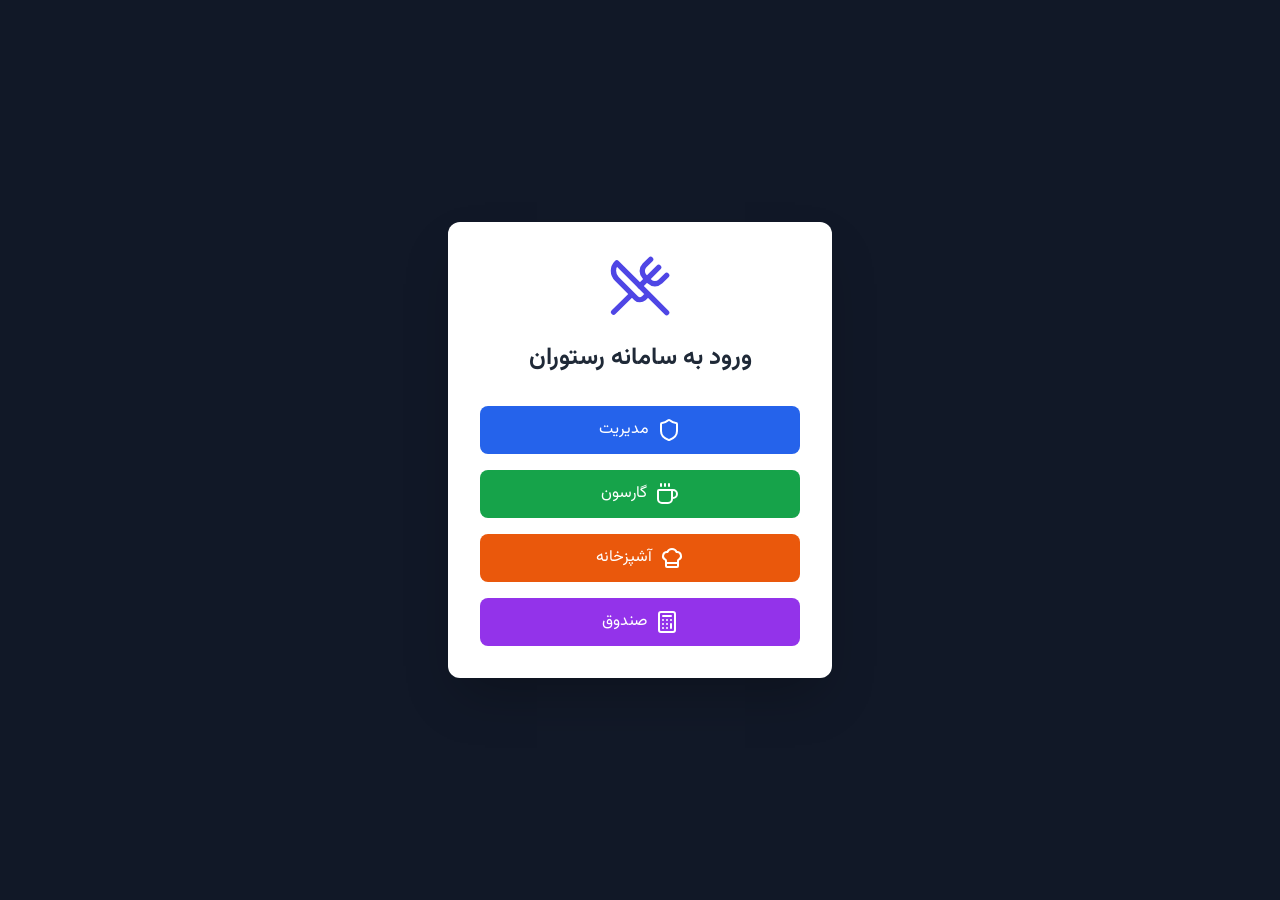
==== commit 01a594bc: "update" ====
--- a/Restaurant/index.html
+++ b/Restaurant/index.html
@@ -9,9 +9,22 @@
     <style>
         @font-face {
             font-family: 'Vazirmatn';
-         }
+            src: url('../hotel/vazirmatn/fonts/webfonts/Vazirmatn-Regular.woff2') format('woff2');
+            font-weight: normal;
+            font-style: normal;
+        }
+        @font-face {
+            font-family: 'Vazirmatn';
+            src: url('../hotel/vazirmatn/fonts/webfonts/Vazirmatn-Bold.woff2') format('woff2');
+            font-weight: bold;
+            font-style: normal;
+        }
         body { font-family: 'Vazirmatn', sans-serif; background-color: #f3f4f6; }
         .hidden-view { display: none !important; }
+        .custom-scrollbar::-webkit-scrollbar { width: 6px; }
+        .custom-scrollbar::-webkit-scrollbar-track { background: #f1f1f1; border-radius: 4px; }
+        .custom-scrollbar::-webkit-scrollbar-thumb { background: #c7c7cc; border-radius: 4px; }
+        .custom-scrollbar::-webkit-scrollbar-thumb:hover { background: #a0a0a5; }
     </style>
 </head>
 <body class="text-gray-800">
@@ -145,6 +158,7 @@
         </div>
     </div>
 
+    <script src="./js/jalaali.js"></script>
     <script src="./js/store.js"></script>
     <script src="./js/admin.js"></script>
     <script src="./js/waiter.js"></script>
